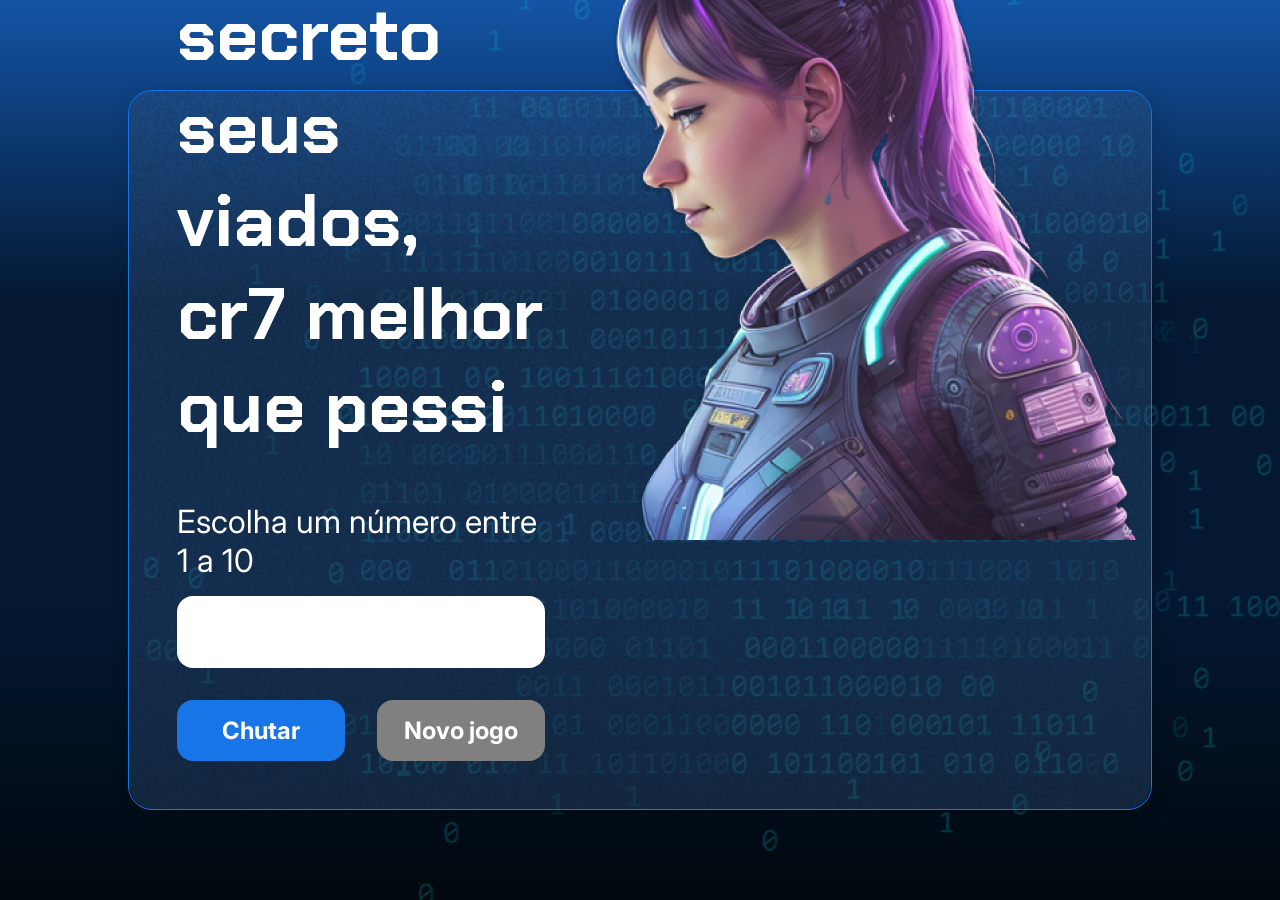
==== index.html @ 451d8e0c "Add files via upload" ====
<!DOCTYPE html>
<html lang="pt-br">

<head>
    <meta charset="UTF-8">
    <meta name="viewport" content="width=device-width, initial-scale=1.0">
    <script src="https://code.responsivevoice.org/responsivevoice.js"></script>
    <link rel="preconnect" href="https://fonts.googleapis.com">
    <link rel="preconnect" href="https://fonts.gstatic.com" crossorigin>
    <link href="https://fonts.googleapis.com/css2?family=Chakra+Petch:wght@700&family=Inter:wght@400;700&display=swap"
        rel="stylesheet">
    <link rel="stylesheet" href="style.css">
    <title>JS Game</title>
</head>

<body>

    <div class="container">
        <div class="container__conteudo">
            <div class="container__informacoes">
                <div class="container__texto">
                    <h1>Adivinhe o <span class="container__texto-azul">numero secreto</span></h1>
                    <p class="texto__paragrafo">Escolha um número entre 1 a 10</p>
                </div>
                <input type="number" min="1" max="10" class="container__input">
                <div class="chute container__botoes">
                    <button onclick="verificarChute()" class="container__botao">Chutar</button>
                    <button onclick="reiniciarJogo()" id="reiniciar" class="container__botao" disabled>Novo jogo</button>
                </div>
            </div>
            <img src="./img/ia.png" alt="Uma pessoa olhando para a esquerda" class="container__imagem-pessoa" />
        </div>
    </div>




    <script src="app.js" defer></script>
</body>

</html>
---- style.css ----
* {
    box-sizing: border-box;
    margin: 0;
    padding: 0;
    color: white;
}

body {
    background: linear-gradient(#1354A5 0%, #041832 33.33%, #041832 66.67%, #01080E 100%);
    height: 100vh;
    display: flex;
    align-items: center;
    justify-content: center;
}


body::before {
    background-image: url("img/code.png");
    background-repeat: no-repeat;
    background-position: right;
    content: "";
    display: block;
    position: absolute;
    width: 100%;
    height: 100%;
    opacity: 0.4;
}

.container {
    width: 80%;
    height: 80%;
    display: flex;
    align-items: center;
    justify-content: space-between;
    border-radius: 24px;
    border: 1px solid #1875E8;
    box-shadow: 4px 4px 20px 0px rgba(1, 8, 14, 0.15);
    background-image: url("img/Ruido.png");
    background-size: 100% 100%;
    position: relative;
}


.container__conteudo {
    display: flex;
    align-items: center;
    position: absolute;
    bottom: 0;
}

.container__informacoes {
    flex: 1;
    padding: 3rem;
}

.container__botao {
    border-radius: 16px;
    background: #1875E8;
    padding: 16px 24px;
    width: 100%;
    font-size: 24px;
    font-weight: 700;
    border: none;
    margin-top: 2rem;
}

.container__texto {
    margin: 16px 0 16px 0;
}

.container__texto-azul {
    color: #1875E8;
}

.container__input {
    width: 100%;
    height: 72px;
    border-radius: 16px;
    background-color: #FFF;
    border: none;
    color: #1875E8;
    padding: 2rem;
    font-size: 24px;
    font-weight: 700;
    font-family: 'Inter', sans-serif;
}

.container__botoes {
    display: flex;
    gap: 2em;
}

h1 {
    font-family: 'Chakra Petch', sans-serif;
    font-size: 72px;
    padding-bottom: 3rem;
}

p,
button {
    font-family: 'Inter', sans-serif;
}

.texto__paragrafo {
    font-size: 32px;
    font-weight: 400;
}

button:disabled {
    background-color: gray;
}

@media screen and (max-width: 1250px) {

    h1 {
        font-size: 50px;
    }

    .container__botao {
        font-size: 16px;
    }


    .texto__paragrafo {
        font-size: 24px;
    }

    .container__imagem-pessoa {
        display: none;
    }

    .container__conteudo {
        display: block;
        position: inherit;
    }

    .container__informacoes {
        padding: 1rem
    }
}
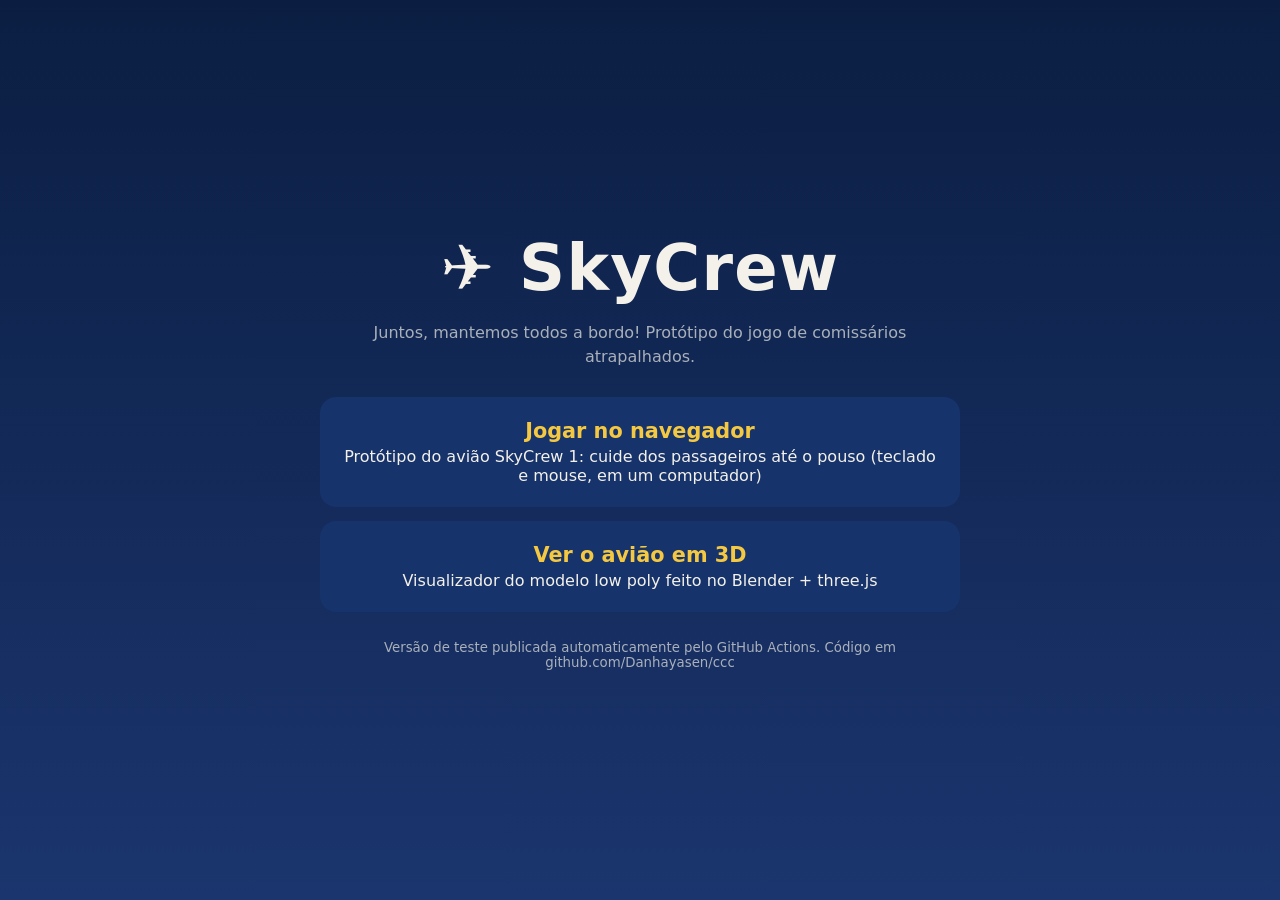
==== commit 5baa8b02: "Publicar SkyCrew no navegador d91101cdf9e9e0817161cd37c69e62a05786f66d" ====
--- a/index.html
+++ b/index.html
@@ -1,41 +1,34 @@
-<!DOCTYPE html>
-<html lang="pt-br">
-
+<!doctype html>
+<html lang="pt-BR">
 <head>
-    <meta charset="UTF-8">
-    <meta name="viewport" content="width=device-width, initial-scale=1.0">
-    <script src="https://code.responsivevoice.org/responsivevoice.js"></script>
-    <link rel="preconnect" href="https://fonts.googleapis.com">
-    <link rel="preconnect" href="https://fonts.gstatic.com" crossorigin>
-    <link href="https://fonts.googleapis.com/css2?family=Chakra+Petch:wght@700&family=Inter:wght@400;700&display=swap"
-        rel="stylesheet">
-    <link rel="stylesheet" href="style.css">
-    <title>JS Game</title>
+<meta charset="utf-8">
+<meta name="viewport" content="width=device-width, initial-scale=1">
+<title>SkyCrew</title>
+<style>
+  :root { --bg: #0b1e42; --card: #16336b; --text: #f4f1ea; --accent: #f5c842; --muted: #a9b0ba; }
+  * { box-sizing: border-box; }
+  body { margin: 0; min-height: 100vh; background: linear-gradient(#0b1e42, #1b356e); color: var(--text);
+         font-family: system-ui, -apple-system, "Segoe UI", sans-serif; display: flex; align-items: center; justify-content: center; padding: 16px; }
+  main { max-width: 640px; width: 100%; text-align: center; }
+  h1 { font-size: clamp(2.4rem, 8vw, 4rem); margin: 0 0 .2em; letter-spacing: .02em; }
+  p { color: var(--muted); line-height: 1.5; }
+  .cards { display: grid; gap: 14px; margin-top: 28px; }
+  a.card { display: block; background: var(--card); color: var(--text); text-decoration: none; padding: 20px; border-radius: 16px;
+           border: 2px solid transparent; transition: border-color .15s, transform .15s; }
+  a.card:hover { border-color: var(--accent); transform: translateY(-2px); }
+  a.card strong { display: block; font-size: 1.3rem; color: var(--accent); margin-bottom: 4px; }
+  small { display: block; margin-top: 28px; color: var(--muted); }
+</style>
 </head>
-
 <body>
-
-    <div class="container">
-        <div class="container__conteudo">
-            <div class="container__informacoes">
-                <div class="container__texto">
-                    <h1>Adivinhe o <span class="container__texto-azul">numero secreto</span></h1>
-                    <p class="texto__paragrafo">Escolha um número entre 1 a 10</p>
-                </div>
-                <input type="number" min="1" max="10" class="container__input">
-                <div class="chute container__botoes">
-                    <button onclick="verificarChute()" class="container__botao">Chutar</button>
-                    <button onclick="reiniciarJogo()" id="reiniciar" class="container__botao" disabled>Novo jogo</button>
-                </div>
-            </div>
-            <img src="./img/ia.png" alt="Uma pessoa olhando para a esquerda" class="container__imagem-pessoa" />
-        </div>
-    </div>
-
-
-
-
-    <script src="app.js" defer></script>
+<main>
+  <h1>✈️ SkyCrew</h1>
+  <p>Juntos, mantemos todos a bordo! Protótipo do jogo de comissários atrapalhados.</p>
+  <div class="cards">
+    <a class="card" href="jogo/"><strong>Jogar no navegador</strong>Protótipo do avião SkyCrew 1: cuide dos passageiros até o pouso (teclado e mouse, em um computador)</a>
+    <a class="card" href="aviao/"><strong>Ver o avião em 3D</strong>Visualizador do modelo low poly feito no Blender + three.js</a>
+  </div>
+  <small>Versão de teste publicada automaticamente pelo GitHub Actions. Código em github.com/Danhayasen/ccc</small>
+</main>
 </body>
-
-</html>+</html>
